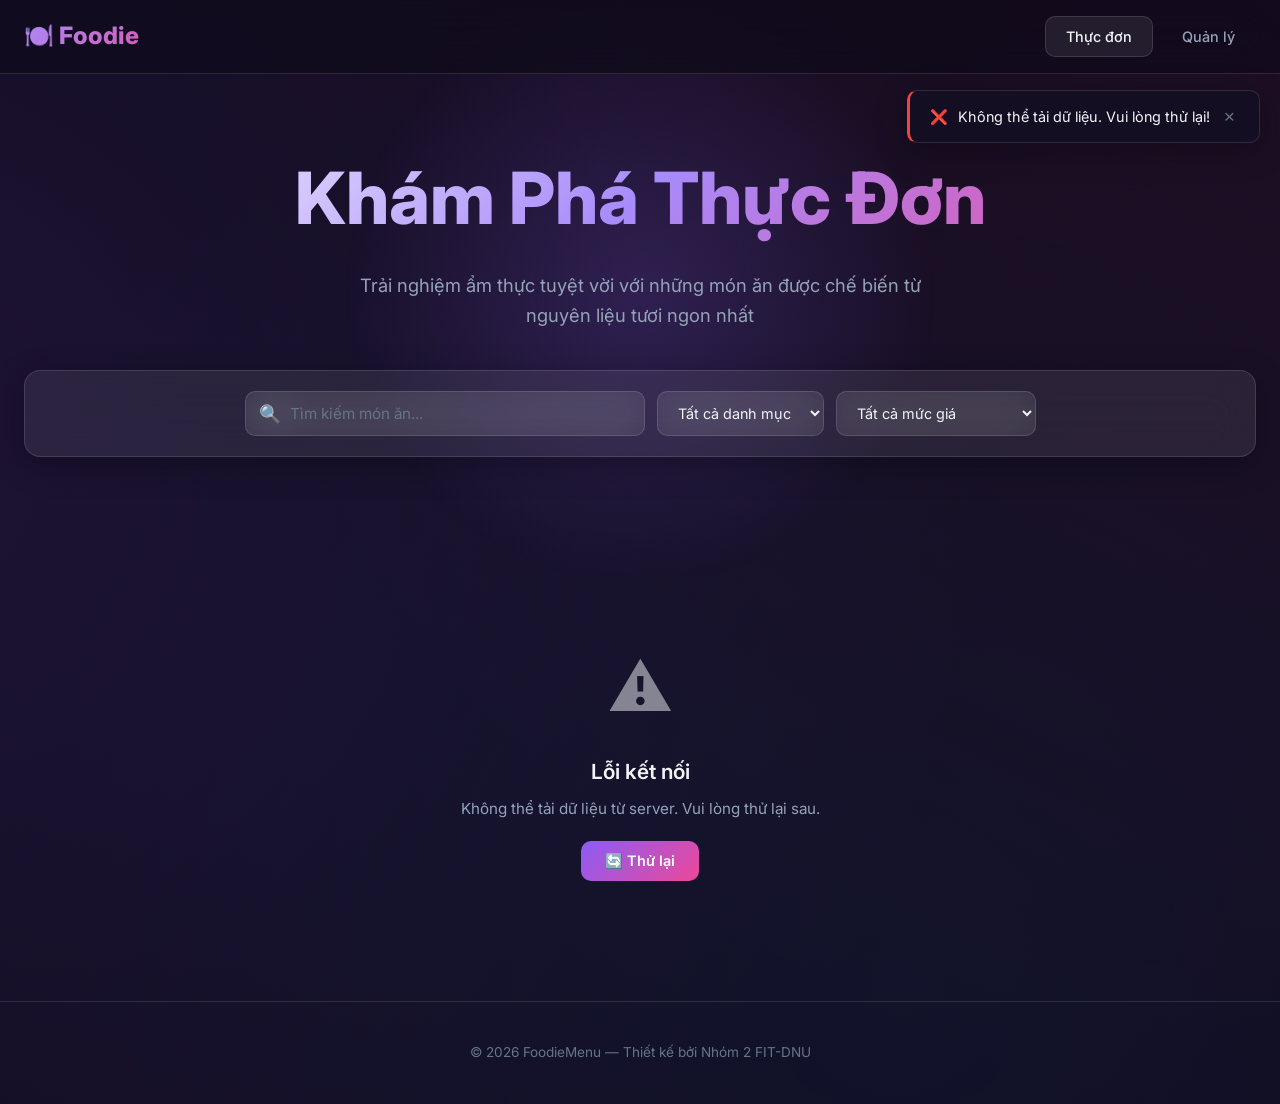
==== index.html @ cadd34fb "code full source" ====
<!DOCTYPE html>
<html lang="vi">
<head>
  <meta charset="UTF-8">
  <meta name="viewport" content="width=device-width, initial-scale=1.0">
  <meta name="description" content="FoodieMenu - Thực đơn nhà hàng hiện đại với phong cách Glassmorphism sang trọng">
  <title>FoodieMenu - Thực Đơn Nhà Hàng</title>
  <link rel="stylesheet" href="css/style.css">
</head>
<body>

  <!-- === NAVBAR === -->
  <nav class="navbar" id="navbar">
    <div class="container">
      <a href="index.html" class="nav-brand">🍽️ Foodie<span>Menu</span></a>
      <div class="nav-links">
        <a href="index.html" class="active">Thực đơn</a>
        <a href="admin.html">Quản lý</a>
      </div>
    </div>
  </nav>

  <!-- === HERO SECTION === -->
  <section class="hero">
    <div class="container">
      <h1>Khám Phá Thực Đơn</h1>
      <p>Trải nghiệm ẩm thực tuyệt vời với những món ăn được chế biến từ nguyên liệu tươi ngon nhất</p>

      <!-- Thanh tìm kiếm & filter -->
      <div class="filter-bar glass" id="filter-bar">
        <div class="search-box">
          <span class="search-icon">🔍</span>
          <input type="text" id="search-input" placeholder="Tìm kiếm món ăn...">
        </div>
        <select class="filter-select" id="filter-category">
          <option value="">Tất cả danh mục</option>
        </select>
        <select class="filter-select" id="filter-price">
          <option value="">Tất cả mức giá</option>
          <option value="0-50000">Dưới 50.000đ</option>
          <option value="50000-100000">50.000đ - 100.000đ</option>
          <option value="100000-200000">100.000đ - 200.000đ</option>
          <option value="200000-999999999">Trên 200.000đ</option>
        </select>
      </div>
    </div>
  </section>

  <!-- === PRODUCT GRID === -->
  <section class="container">
    <div class="product-grid" id="product-grid">
      <!-- Sản phẩm sẽ được render bởi JS -->
    </div>
  </section>

  <!-- === MODAL CHI TIẾT === -->
  <div class="modal-overlay" id="product-modal">
    <div class="modal-content glass">
      <div class="modal-header">
        <h2 id="modal-title">Chi tiết món ăn</h2>
        <button class="modal-close" id="modal-close">✕</button>
      </div>
      <div class="modal-body" id="modal-body">
        <!-- Nội dung modal render bởi JS -->
      </div>
    </div>
  </div>

  <!-- === FOOTER === -->
  <footer class="footer">
    <div class="container">
      <p>© 2026 FoodieMenu — Thiết kế bởi Nhóm 2 FIT-DNU</p>
    </div>
  </footer>

  <!-- Scripts -->
  <script src="js/api.js"></script>
  <script src="js/utils.js"></script>
  <script src="js/main.js"></script>
</body>
</html>
---- css/style.css ----
/* ===== FoodieMenu - Glassmorphism Style ===== */
@import url('https://fonts.googleapis.com/css2?family=Inter:wght@300;400;500;600;700;800&display=swap');

/* === CSS Variables === */
:root {
  --primary: #8b5cf6;
  --primary-light: #a78bfa;
  --primary-dark: #7c3aed;
  --accent: #ec4899;
  --accent-light: #f472b6;
  --blue: #3b82f6;
  --blue-light: #60a5fa;
  --green: #10b981;
  --red: #ef4444;
  --orange: #f59e0b;
  --bg-dark: #0f0a1a;
  --bg-card: rgba(255,255,255,0.06);
  --bg-glass: rgba(255,255,255,0.08);
  --bg-glass-hover: rgba(255,255,255,0.12);
  --border-glass: rgba(255,255,255,0.12);
  --border-glass-hover: rgba(255,255,255,0.2);
  --text-primary: #f1f5f9;
  --text-secondary: #94a3b8;
  --text-muted: #64748b;
  --shadow-glass: 0 8px 32px rgba(0,0,0,0.3);
  --shadow-glow: 0 0 30px rgba(139,92,246,0.15);
  --radius: 16px;
  --radius-sm: 10px;
  --radius-lg: 24px;
  --transition: all 0.3s cubic-bezier(0.4,0,0.2,1);
  --glass-blur: blur(20px);
}

/* === Reset & Base === */
*,*::before,*::after { margin:0;padding:0;box-sizing:border-box; }
html { scroll-behavior:smooth;font-size:16px; }
body {
  font-family:'Inter',system-ui,-apple-system,sans-serif;
  background:var(--bg-dark);
  color:var(--text-primary);
  min-height:100vh;
  line-height:1.6;
  overflow-x:hidden;
}
body::before {
  content:'';position:fixed;top:-50%;left:-50%;width:200%;height:200%;
  background:radial-gradient(circle at 20% 50%,rgba(139,92,246,0.12) 0%,transparent 50%),
             radial-gradient(circle at 80% 20%,rgba(236,72,153,0.08) 0%,transparent 50%),
             radial-gradient(circle at 60% 80%,rgba(59,130,246,0.08) 0%,transparent 50%);
  z-index:-1;animation:bgFloat 20s ease-in-out infinite;
}
@keyframes bgFloat {
  0%,100%{transform:translate(0,0) rotate(0deg);}
  33%{transform:translate(30px,-30px) rotate(1deg);}
  66%{transform:translate(-20px,20px) rotate(-1deg);}
}
a { color:var(--primary-light);text-decoration:none;transition:var(--transition); }
a:hover { color:var(--accent-light); }
img { max-width:100%;display:block; }

/* === Glass Utilities === */
.glass {
  background:var(--bg-glass);
  backdrop-filter:var(--glass-blur);-webkit-backdrop-filter:var(--glass-blur);
  border:1px solid var(--border-glass);
  border-radius:var(--radius);
  box-shadow:var(--shadow-glass);
}
.glass:hover {
  background:var(--bg-glass-hover);
  border-color:var(--border-glass-hover);
}

/* === Container === */
.container { max-width:1280px;margin:0 auto;padding:0 24px; }

/* === NAVBAR === */
.navbar {
  position:fixed;top:0;left:0;width:100%;z-index:1000;
  padding:16px 0;
  background:rgba(15,10,26,0.7);
  backdrop-filter:blur(24px);-webkit-backdrop-filter:blur(24px);
  border-bottom:1px solid var(--border-glass);
  transition:var(--transition);
}
.navbar .container { display:flex;align-items:center;justify-content:space-between; }
.nav-brand {
  font-size:1.5rem;font-weight:800;
  background:linear-gradient(135deg,var(--primary-light),var(--accent));
  -webkit-background-clip:text;-webkit-text-fill-color:transparent;
  background-clip:text;
}
.nav-brand span { font-weight:400;opacity:0.7; }
.nav-links { display:flex;gap:8px;align-items:center; }
.nav-links a {
  padding:8px 20px;border-radius:var(--radius-sm);font-weight:500;font-size:0.9rem;
  color:var(--text-secondary);transition:var(--transition);
  border:1px solid transparent;
}
.nav-links a:hover,.nav-links a.active {
  color:var(--text-primary);background:var(--bg-glass);
  border-color:var(--border-glass);
}

/* === HERO SECTION === */
.hero {
  padding:140px 0 80px;text-align:center;
  position:relative;overflow:hidden;
}
.hero::before {
  content:'';position:absolute;top:50%;left:50%;
  width:600px;height:600px;
  background:radial-gradient(circle,rgba(139,92,246,0.2),transparent 70%);
  transform:translate(-50%,-50%);border-radius:50%;
  animation:heroPulse 4s ease-in-out infinite;
}
@keyframes heroPulse {
  0%,100%{transform:translate(-50%,-50%) scale(1);opacity:0.5;}
  50%{transform:translate(-50%,-50%) scale(1.2);opacity:0.8;}
}
.hero h1 {
  font-size:clamp(2.5rem,6vw,4.5rem);font-weight:800;
  margin-bottom:16px;position:relative;
  background:linear-gradient(135deg,#fff,var(--primary-light),var(--accent));
  -webkit-background-clip:text;-webkit-text-fill-color:transparent;background-clip:text;
  animation:heroTitle 1s ease-out;
}
@keyframes heroTitle { from{opacity:0;transform:translateY(30px);} to{opacity:1;transform:translateY(0);} }
.hero p {
  font-size:1.15rem;color:var(--text-secondary);max-width:600px;
  margin:0 auto 40px;position:relative;
  animation:heroTitle 1s ease-out 0.2s both;
}

/* === SEARCH & FILTER BAR === */
.filter-bar {
  display:flex;flex-wrap:wrap;gap:12px;
  padding:20px;margin-bottom:40px;
  align-items:center;justify-content:center;
  animation:heroTitle 1s ease-out 0.4s both;
}
.search-box {
  position:relative;flex:1;min-width:250px;max-width:400px;
}
.search-box input {
  width:100%;padding:12px 16px 12px 44px;
  background:var(--bg-glass);border:1px solid var(--border-glass);
  border-radius:var(--radius-sm);color:var(--text-primary);
  font-size:0.95rem;font-family:inherit;
  backdrop-filter:var(--glass-blur);
  transition:var(--transition);
}
.search-box input:focus {
  outline:none;border-color:var(--primary);
  box-shadow:0 0 0 3px rgba(139,92,246,0.15);
}
.search-box input::placeholder { color:var(--text-muted); }
.search-box .search-icon {
  position:absolute;left:14px;top:50%;transform:translateY(-50%);
  color:var(--text-muted);font-size:1.1rem;pointer-events:none;
}
.filter-select {
  padding:12px 16px;
  background:var(--bg-glass);border:1px solid var(--border-glass);
  border-radius:var(--radius-sm);color:var(--text-primary);
  font-family:inherit;font-size:0.9rem;cursor:pointer;
  backdrop-filter:var(--glass-blur);transition:var(--transition);
  min-width:160px;
}
.filter-select:focus { outline:none;border-color:var(--primary); }
.filter-select option { background:#1a1025;color:var(--text-primary); }

/* === PRODUCT GRID === */
.product-grid {
  display:grid;
  grid-template-columns:repeat(auto-fill,minmax(280px,1fr));
  gap:24px;padding-bottom:60px;
  min-height:200px;position:relative;
}

/* === GLASS CARD === */
.glass-card {
  background:var(--bg-card);
  backdrop-filter:var(--glass-blur);-webkit-backdrop-filter:var(--glass-blur);
  border:1px solid var(--border-glass);
  border-radius:var(--radius);overflow:hidden;
  transition:var(--transition);cursor:pointer;
  position:relative;
  animation:cardIn 0.5s ease-out both;
}
@keyframes cardIn {
  from{opacity:0;transform:translateY(20px) scale(0.95);}
  to{opacity:1;transform:translateY(0) scale(1);}
}
.glass-card:hover {
  transform:translateY(-8px) scale(1.02);
  border-color:var(--border-glass-hover);
  box-shadow:var(--shadow-glass),var(--shadow-glow);
}
.glass-card::after {
  content:'';position:absolute;top:-50%;left:-50%;
  width:200%;height:200%;
  background:linear-gradient(135deg,transparent 40%,rgba(255,255,255,0.03) 50%,transparent 60%);
  transition:var(--transition);
}
.glass-card:hover::after { transform:translateX(30%) translateY(30%); }
.card-image {
  width:100%;height:200px;object-fit:cover;
  border-bottom:1px solid var(--border-glass);
  transition:var(--transition);
}
.glass-card:hover .card-image { transform:scale(1.05); }
.card-image-wrapper { overflow:hidden;position:relative; }
.card-body { padding:20px;position:relative;z-index:1; }
.card-title {
  font-size:1.1rem;font-weight:600;margin-bottom:8px;
  color:var(--text-primary);
}
.card-category {
  display:inline-block;padding:4px 12px;
  background:rgba(139,92,246,0.15);border:1px solid rgba(139,92,246,0.25);
  border-radius:20px;font-size:0.75rem;font-weight:500;
  color:var(--primary-light);margin-bottom:10px;
}
.card-desc {
  font-size:0.85rem;color:var(--text-secondary);
  margin-bottom:12px;line-height:1.5;
  display:-webkit-box;-webkit-line-clamp:2;-webkit-box-orient:vertical;overflow:hidden;
}
.card-footer {
  display:flex;justify-content:space-between;align-items:center;
}
.card-price {
  font-size:1.2rem;font-weight:700;
  background:linear-gradient(135deg,var(--primary-light),var(--accent));
  -webkit-background-clip:text;-webkit-text-fill-color:transparent;background-clip:text;
}

/* === BADGES === */
.badge {
  display:inline-block;padding:4px 10px;border-radius:20px;
  font-size:0.7rem;font-weight:600;text-transform:uppercase;letter-spacing:0.5px;
}
.badge-in { background:rgba(16,185,129,0.15);color:var(--green);border:1px solid rgba(16,185,129,0.3); }
.badge-low { background:rgba(245,158,11,0.15);color:var(--orange);border:1px solid rgba(245,158,11,0.3); }
.badge-out { background:rgba(239,68,68,0.15);color:var(--red);border:1px solid rgba(239,68,68,0.3); }
.card-badge {
  position:absolute;top:12px;right:12px;z-index:2;
}

/* === MODAL === */
.modal-overlay {
  position:fixed;top:0;left:0;width:100%;height:100%;z-index:2000;
  background:rgba(0,0,0,0.6);backdrop-filter:blur(8px);
  display:flex;align-items:center;justify-content:center;
  opacity:0;visibility:hidden;transition:var(--transition);
  padding:20px;
}
.modal-overlay.active { opacity:1;visibility:visible; }
.modal-content {
  background:rgba(20,15,35,0.9);
  backdrop-filter:blur(30px);-webkit-backdrop-filter:blur(30px);
  border:1px solid var(--border-glass-hover);
  border-radius:var(--radius-lg);
  max-width:600px;width:100%;max-height:90vh;overflow-y:auto;
  box-shadow:var(--shadow-glass),0 0 60px rgba(139,92,246,0.1);
  transform:scale(0.9) translateY(20px);transition:var(--transition);
}
.modal-overlay.active .modal-content { transform:scale(1) translateY(0); }
.modal-header {
  display:flex;justify-content:space-between;align-items:center;
  padding:24px 24px 0;
}
.modal-header h2 { font-size:1.4rem;font-weight:700; }
.modal-close {
  width:36px;height:36px;border-radius:50%;border:1px solid var(--border-glass);
  background:var(--bg-glass);color:var(--text-primary);font-size:1.2rem;
  cursor:pointer;display:flex;align-items:center;justify-content:center;
  transition:var(--transition);
}
.modal-close:hover { background:rgba(239,68,68,0.2);border-color:var(--red); }
.modal-image { width:100%;height:300px;object-fit:cover;margin:20px 0;border-radius:var(--radius-sm); }
.modal-body { padding:0 24px 24px; }
.modal-body .detail-row {
  display:flex;justify-content:space-between;align-items:center;
  padding:12px 0;border-bottom:1px solid var(--border-glass);
}
.modal-body .detail-row:last-child { border-bottom:none; }
.detail-label { color:var(--text-secondary);font-size:0.9rem; }
.detail-value { font-weight:600;font-size:0.95rem; }
.detail-price {
  font-size:1.5rem;font-weight:800;
  background:linear-gradient(135deg,var(--primary-light),var(--accent));
  -webkit-background-clip:text;-webkit-text-fill-color:transparent;background-clip:text;
}

/* === ADMIN PAGE === */
.admin-layout {
  padding-top:100px;min-height:100vh;
}
.admin-header {
  text-align:center;margin-bottom:40px;
}
.admin-header h1 {
  font-size:2rem;font-weight:700;
  background:linear-gradient(135deg,var(--primary-light),var(--accent));
  -webkit-background-clip:text;-webkit-text-fill-color:transparent;background-clip:text;
}
.admin-header p { color:var(--text-secondary);margin-top:8px; }
.admin-grid {
  display:grid;grid-template-columns:380px 1fr;gap:30px;
  align-items:start;
}

/* === FORM GLASS === */
.form-glass {
  padding:28px;position:sticky;top:100px;
}
.form-glass h2 {
  font-size:1.2rem;font-weight:600;margin-bottom:20px;
  display:flex;align-items:center;gap:8px;
}
.form-group { margin-bottom:16px;position:relative; }
.form-group label {
  display:block;font-size:0.85rem;font-weight:500;
  color:var(--text-secondary);margin-bottom:6px;
}
.form-group input,.form-group select,.form-group textarea {
  width:100%;padding:11px 14px;
  background:rgba(255,255,255,0.04);border:1px solid var(--border-glass);
  border-radius:var(--radius-sm);color:var(--text-primary);
  font-family:inherit;font-size:0.9rem;transition:var(--transition);
}
.form-group input:focus,.form-group select:focus,.form-group textarea:focus {
  outline:none;border-color:var(--primary);
  box-shadow:0 0 0 3px rgba(139,92,246,0.12);
}
.form-group textarea { resize:vertical;min-height:80px; }
.form-group select option { background:#1a1025; }
.image-preview {
  width:100%;height:160px;border-radius:var(--radius-sm);
  border:2px dashed var(--border-glass);
  display:flex;align-items:center;justify-content:center;
  overflow:hidden;margin-top:8px;
  color:var(--text-muted);font-size:0.85rem;
  transition:var(--transition);
}
.image-preview img { width:100%;height:100%;object-fit:cover; }
.field-error {
  display:block;color:var(--red);font-size:0.78rem;
  margin-top:4px;animation:shakeIn 0.3s ease;
}
@keyframes shakeIn {
  0%{transform:translateX(-5px);opacity:0;}
  50%{transform:translateX(3px);}
  100%{transform:translateX(0);opacity:1;}
}
.input-error { border-color:var(--red) !important;box-shadow:0 0 0 3px rgba(239,68,68,0.1) !important; }
.input-valid { border-color:var(--green) !important; }
.form-actions { display:flex;gap:10px;margin-top:20px; }

/* === BUTTONS === */
.btn {
  padding:11px 24px;border-radius:var(--radius-sm);border:none;
  font-family:inherit;font-size:0.9rem;font-weight:600;
  cursor:pointer;transition:var(--transition);
  display:inline-flex;align-items:center;gap:8px;
}
.btn-primary {
  background:linear-gradient(135deg,var(--primary),var(--accent));
  color:#fff;
}
.btn-primary:hover { transform:translateY(-2px);box-shadow:0 8px 24px rgba(139,92,246,0.3); }
.btn-secondary {
  background:var(--bg-glass);color:var(--text-primary);
  border:1px solid var(--border-glass);
}
.btn-secondary:hover { background:var(--bg-glass-hover); }
.btn-danger { background:rgba(239,68,68,0.15);color:var(--red);border:1px solid rgba(239,68,68,0.3); }
.btn-danger:hover { background:rgba(239,68,68,0.25); }
.btn-sm { padding:6px 14px;font-size:0.8rem; }
.btn-block { width:100%;justify-content:center; }

/* === ADMIN TABLE === */
.table-wrapper { overflow-x:auto; }
.admin-table {
  width:100%;border-collapse:separate;border-spacing:0 8px;
}
.admin-table thead th {
  padding:12px 16px;text-align:left;font-size:0.8rem;font-weight:600;
  color:var(--text-muted);text-transform:uppercase;letter-spacing:0.5px;
}
.admin-table tbody tr {
  background:var(--bg-glass);transition:var(--transition);
}
.admin-table tbody tr:hover { background:var(--bg-glass-hover); }
.admin-table td {
  padding:12px 16px;font-size:0.88rem;
  border-top:1px solid var(--border-glass);
  border-bottom:1px solid var(--border-glass);
}
.admin-table td:first-child { border-left:1px solid var(--border-glass);border-radius:var(--radius-sm) 0 0 var(--radius-sm); }
.admin-table td:last-child { border-right:1px solid var(--border-glass);border-radius:0 var(--radius-sm) var(--radius-sm) 0; }
.table-img { width:50px;height:50px;border-radius:8px;object-fit:cover; }
.table-actions { display:flex;gap:6px; }

/* === TOAST === */
#toast-container {
  position:fixed;top:90px;right:20px;z-index:3000;
  display:flex;flex-direction:column;gap:10px;
}
.toast {
  padding:14px 20px;border-radius:var(--radius-sm);min-width:300px;
  display:flex;align-items:center;gap:10px;
  background:rgba(20,15,35,0.9);backdrop-filter:blur(20px);
  border:1px solid var(--border-glass);box-shadow:var(--shadow-glass);
  transform:translateX(120%);transition:var(--transition);
  font-size:0.9rem;
}
.toast-show { transform:translateX(0); }
.toast-hide { transform:translateX(120%);opacity:0; }
.toast-success { border-left:3px solid var(--green); }
.toast-error { border-left:3px solid var(--red); }
.toast-warning { border-left:3px solid var(--orange); }
.toast-info { border-left:3px solid var(--blue); }
.toast-message { flex:1; }
.toast-close {
  background:none;border:none;color:var(--text-muted);
  font-size:1.2rem;cursor:pointer;padding:0 4px;
}

/* === LOADING === */
.glass-loading {
  position:absolute;top:0;left:0;width:100%;height:100%;
  display:flex;align-items:center;justify-content:center;
  background:rgba(15,10,26,0.5);backdrop-filter:blur(4px);
  border-radius:var(--radius);z-index:10;
}
.glass-loading.fade-out { opacity:0; }
.glass-spinner { text-align:center; }
.spinner-ring {
  width:40px;height:40px;margin:0 auto 8px;
  border:3px solid var(--border-glass);
  border-top-color:var(--primary);border-radius:50%;
  animation:spin 0.8s linear infinite;
}
.spinner-ring:nth-child(2) { width:30px;height:30px;margin-top:-35px;animation-direction:reverse;border-top-color:var(--accent); }
.spinner-ring:nth-child(3) { width:20px;height:20px;margin-top:-28px;border-top-color:var(--blue); }
@keyframes spin { to{transform:rotate(360deg);} }
.spinner-text { font-size:0.8rem;color:var(--text-muted);margin-top:12px;display:block; }

/* === EMPTY STATE === */
.empty-state {
  grid-column:1/-1;text-align:center;padding:60px 20px;
}
.empty-state .empty-icon { font-size:4rem;margin-bottom:16px;opacity:0.5; }
.empty-state h3 { font-size:1.3rem;font-weight:600;margin-bottom:8px; }
.empty-state p { color:var(--text-secondary);font-size:0.95rem; }

/* === FOOTER === */
.footer {
  text-align:center;padding:40px 0;
  border-top:1px solid var(--border-glass);
  color:var(--text-muted);font-size:0.85rem;
}

/* === SCROLLBAR === */
::-webkit-scrollbar { width:6px; }
::-webkit-scrollbar-track { background:transparent; }
::-webkit-scrollbar-thumb { background:var(--border-glass);border-radius:3px; }
::-webkit-scrollbar-thumb:hover { background:var(--primary); }

/* === RESPONSIVE === */
@media(max-width:1024px) {
  .admin-grid { grid-template-columns:1fr; }
  .form-glass { position:static; }
}
@media(max-width:768px) {
  .navbar .container { flex-wrap:wrap;gap:12px; }
  .nav-links { width:100%;justify-content:center; }
  .filter-bar { flex-direction:column; }
  .search-box { max-width:100%;min-width:auto; }
  .product-grid { grid-template-columns:repeat(auto-fill,minmax(240px,1fr));gap:16px; }
  .hero h1 { font-size:2rem; }
  .modal-content { max-height:85vh; }
  #toast-container { left:10px;right:10px; }
  .toast { min-width:auto; }
}
@media(max-width:480px) {
  .product-grid { grid-template-columns:1fr; }
  .container { padding:0 16px; }
  .admin-header h1 { font-size:1.5rem; }
}
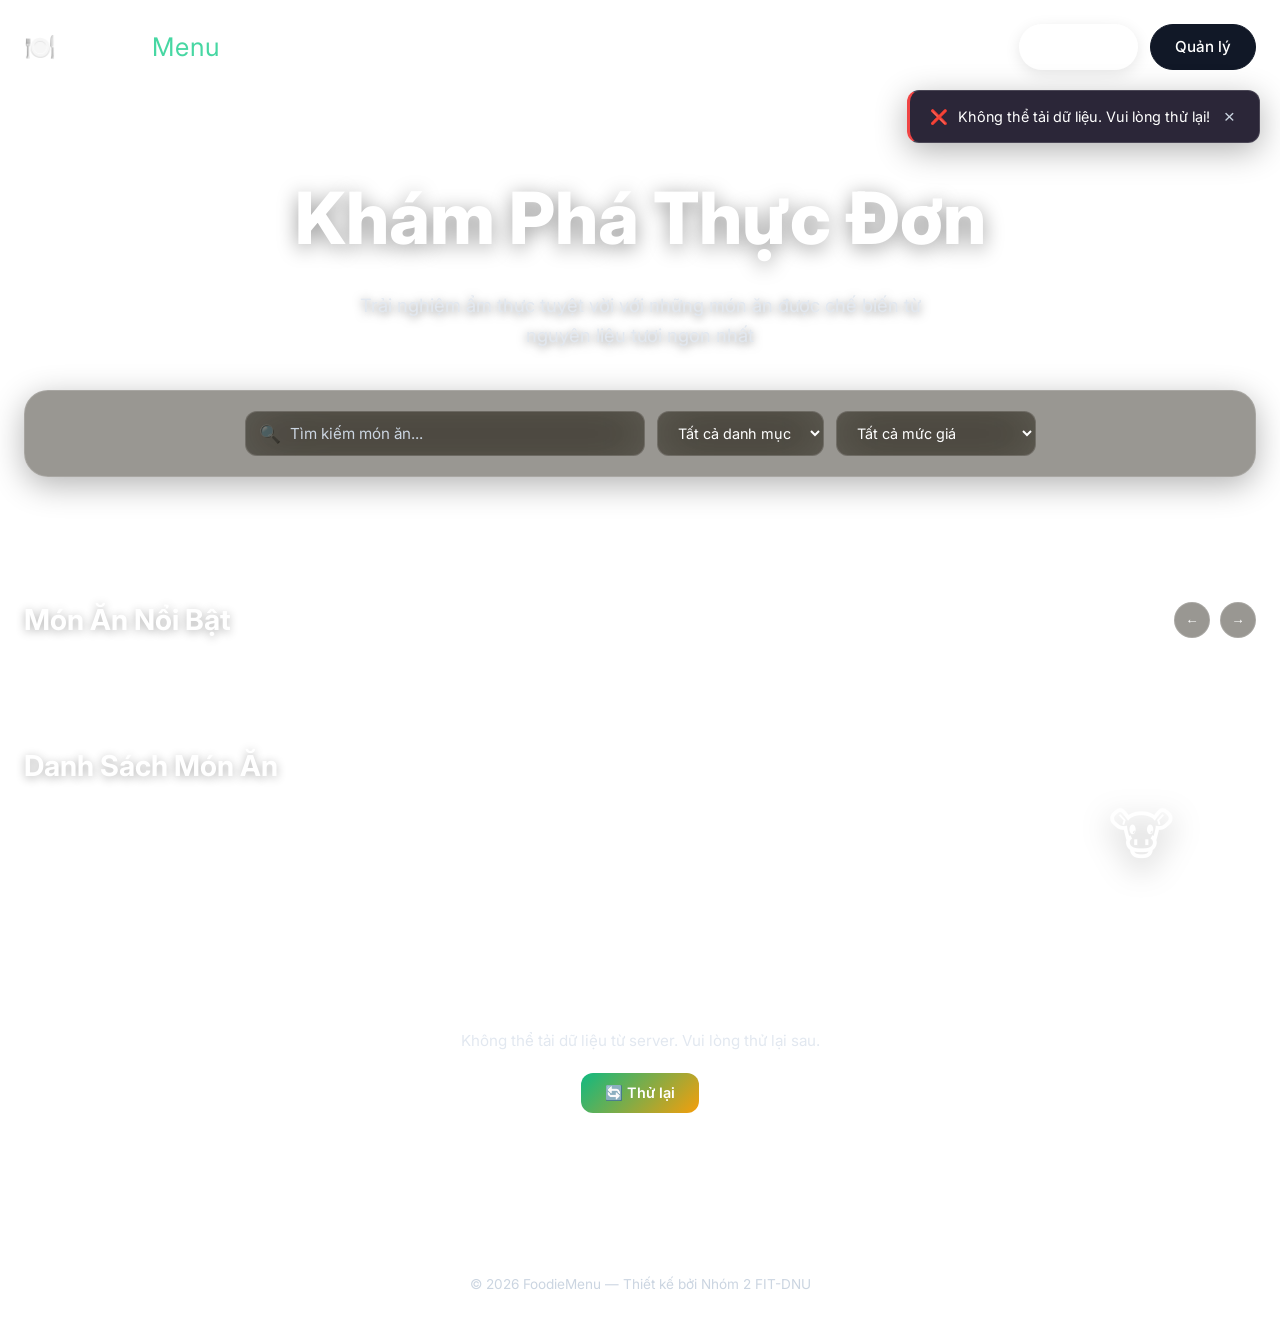
==== commit 4e812bfa: "upd ui" ====
--- a/index.html
+++ b/index.html
@@ -1,5 +1,6 @@
 <!DOCTYPE html>
 <html lang="vi">
+
 <head>
   <meta charset="UTF-8">
   <meta name="viewport" content="width=device-width, initial-scale=1.0">
@@ -7,6 +8,7 @@
   <title>FoodieMenu - Thực Đơn Nhà Hàng</title>
   <link rel="stylesheet" href="css/style.css">
 </head>
+
 <body>
 
   <!-- === NAVBAR === -->
@@ -46,12 +48,35 @@
     </div>
   </section>
 
+  <!-- === FEATURED DISHES SECTION === -->
+  <section class="container featured-section">
+    <div class="featured-header">
+      <h2>Món Ăn Nổi Bật</h2>
+      <div class="featured-controls">
+        <button id="featured-prev" class="btn-scroll">&larr;</button>
+        <button id="featured-next" class="btn-scroll">&rarr;</button>
+      </div>
+    </div>
+    <div class="featured-scroll" id="featured-scroll">
+      <!-- Các card món ăn nổi bật sẽ được JS render vào đây -->
+    </div>
+  </section>
+
   <!-- === PRODUCT GRID === -->
   <section class="container">
+    <div class="featured-header">
+      <h2>Danh Sách Món Ăn</h2>
+    </div>
     <div class="product-grid" id="product-grid">
       <!-- Sản phẩm sẽ được render bởi JS -->
     </div>
   </section>
+
+  <!-- === MASCOT PET === -->
+  <div id="mascot-pet" class="mascot-pet">
+    <div class="mascot-tooltip" id="mascot-tooltip">Em đói quá, order món đi! 🍔</div>
+    <div class="mascot-body" id="mascot-body">🐮</div>
+  </div>
 
   <!-- === MODAL CHI TIẾT === -->
   <div class="modal-overlay" id="product-modal">
@@ -74,8 +99,10 @@
   </footer>
 
   <!-- Scripts -->
+  <script src="https://code.jquery.com/jquery-3.6.0.min.js"></script>
   <script src="js/api.js"></script>
   <script src="js/utils.js"></script>
   <script src="js/main.js"></script>
 </body>
-</html>
+
+</html>
--- a/css/style.css
+++ b/css/style.css
@@ -3,32 +3,32 @@
 
 /* === CSS Variables === */
 :root {
-  --primary: #8b5cf6;
-  --primary-light: #a78bfa;
-  --primary-dark: #7c3aed;
-  --accent: #ec4899;
-  --accent-light: #f472b6;
+  --primary: #10b981;
+  --primary-light: #34d399;
+  --primary-dark: #059669;
+  --accent: #f59e0b;
+  --accent-light: #fbbf24;
   --blue: #3b82f6;
   --blue-light: #60a5fa;
   --green: #10b981;
   --red: #ef4444;
   --orange: #f59e0b;
   --bg-dark: #0f0a1a;
-  --bg-card: rgba(255,255,255,0.06);
-  --bg-glass: rgba(255,255,255,0.08);
-  --bg-glass-hover: rgba(255,255,255,0.12);
-  --border-glass: rgba(255,255,255,0.12);
-  --border-glass-hover: rgba(255,255,255,0.2);
-  --text-primary: #f1f5f9;
-  --text-secondary: #94a3b8;
-  --text-muted: #64748b;
+  --bg-card: rgba(30, 25, 15, 0.45);
+  --bg-glass: rgba(30, 25, 15, 0.45);
+  --bg-glass-hover: rgba(30, 25, 15, 0.55);
+  --border-glass: rgba(255,255,255,0.15);
+  --border-glass-hover: rgba(255,255,255,0.3);
+  --text-primary: #ffffff;
+  --text-secondary: #e2e8f0;
+  --text-muted: #cbd5e1;
   --shadow-glass: 0 8px 32px rgba(0,0,0,0.3);
-  --shadow-glow: 0 0 30px rgba(139,92,246,0.15);
-  --radius: 16px;
-  --radius-sm: 10px;
-  --radius-lg: 24px;
+  --shadow-glow: 0 0 30px rgba(16, 185, 129, 0.15);
+  --radius: 24px;
+  --radius-sm: 12px;
+  --radius-lg: 32px;
   --transition: all 0.3s cubic-bezier(0.4,0,0.2,1);
-  --glass-blur: blur(20px);
+  --glass-blur: blur(25px);
 }
 
 /* === Reset & Base === */
@@ -36,23 +36,11 @@
 html { scroll-behavior:smooth;font-size:16px; }
 body {
   font-family:'Inter',system-ui,-apple-system,sans-serif;
-  background:var(--bg-dark);
+  background: url('https://images.unsplash.com/photo-1523712999610-f77fbcfc3843?q=80&w=2070&auto=format&fit=crop') center/cover fixed;
   color:var(--text-primary);
   min-height:100vh;
   line-height:1.6;
   overflow-x:hidden;
-}
-body::before {
-  content:'';position:fixed;top:-50%;left:-50%;width:200%;height:200%;
-  background:radial-gradient(circle at 20% 50%,rgba(139,92,246,0.12) 0%,transparent 50%),
-             radial-gradient(circle at 80% 20%,rgba(236,72,153,0.08) 0%,transparent 50%),
-             radial-gradient(circle at 60% 80%,rgba(59,130,246,0.08) 0%,transparent 50%);
-  z-index:-1;animation:bgFloat 20s ease-in-out infinite;
-}
-@keyframes bgFloat {
-  0%,100%{transform:translate(0,0) rotate(0deg);}
-  33%{transform:translate(30px,-30px) rotate(1deg);}
-  66%{transform:translate(-20px,20px) rotate(-1deg);}
 }
 a { color:var(--primary-light);text-decoration:none;transition:var(--transition); }
 a:hover { color:var(--accent-light); }
@@ -77,58 +65,58 @@
 /* === NAVBAR === */
 .navbar {
   position:fixed;top:0;left:0;width:100%;z-index:1000;
-  padding:16px 0;
-  background:rgba(15,10,26,0.7);
-  backdrop-filter:blur(24px);-webkit-backdrop-filter:blur(24px);
-  border-bottom:1px solid var(--border-glass);
+  padding:24px 0;
+  background:transparent;
   transition:var(--transition);
+}
+.navbar.scrolled {
+  background: rgba(20, 25, 10, 0.6);
+  backdrop-filter: blur(20px);
+  padding: 16px 0;
 }
 .navbar .container { display:flex;align-items:center;justify-content:space-between; }
 .nav-brand {
-  font-size:1.5rem;font-weight:800;
-  background:linear-gradient(135deg,var(--primary-light),var(--accent));
-  -webkit-background-clip:text;-webkit-text-fill-color:transparent;
-  background-clip:text;
-}
-.nav-brand span { font-weight:400;opacity:0.7; }
-.nav-links { display:flex;gap:8px;align-items:center; }
+  font-size:1.6rem;font-weight:800;
+  color: #fff;
+  letter-spacing: 1px;
+}
+.nav-brand span { font-weight:400;opacity:0.9; color: var(--primary-light); }
+.nav-links { display:flex;gap:12px;align-items:center; }
 .nav-links a {
-  padding:8px 20px;border-radius:var(--radius-sm);font-weight:500;font-size:0.9rem;
-  color:var(--text-secondary);transition:var(--transition);
-  border:1px solid transparent;
+  padding:10px 24px;border-radius:40px;font-weight:500;font-size:0.95rem;
+  color:#fff; transition:var(--transition);
+  background: rgba(255,255,255,0.15);
+  backdrop-filter: blur(10px);
+  border:1px solid rgba(255,255,255,0.05);
 }
 .nav-links a:hover,.nav-links a.active {
-  color:var(--text-primary);background:var(--bg-glass);
-  border-color:var(--border-glass);
-}
+  background: rgba(255,255,255,0.3);
+  box-shadow: 0 4px 15px rgba(0,0,0,0.1);
+}
+.nav-links a:last-child {
+  background: #111827;
+  color: #fff;
+  border-color: #111827;
+}
+.nav-links a:last-child:hover { background: #000; }
 
 /* === HERO SECTION === */
 .hero {
-  padding:140px 0 80px;text-align:center;
+  padding:160px 0 80px;text-align:center;
   position:relative;overflow:hidden;
-}
-.hero::before {
-  content:'';position:absolute;top:50%;left:50%;
-  width:600px;height:600px;
-  background:radial-gradient(circle,rgba(139,92,246,0.2),transparent 70%);
-  transform:translate(-50%,-50%);border-radius:50%;
-  animation:heroPulse 4s ease-in-out infinite;
-}
-@keyframes heroPulse {
-  0%,100%{transform:translate(-50%,-50%) scale(1);opacity:0.5;}
-  50%{transform:translate(-50%,-50%) scale(1.2);opacity:0.8;}
 }
 .hero h1 {
   font-size:clamp(2.5rem,6vw,4.5rem);font-weight:800;
   margin-bottom:16px;position:relative;
-  background:linear-gradient(135deg,#fff,var(--primary-light),var(--accent));
-  -webkit-background-clip:text;-webkit-text-fill-color:transparent;background-clip:text;
+  color: #fff;
+  text-shadow: 0 4px 20px rgba(0,0,0,0.4);
   animation:heroTitle 1s ease-out;
 }
 @keyframes heroTitle { from{opacity:0;transform:translateY(30px);} to{opacity:1;transform:translateY(0);} }
 .hero p {
   font-size:1.15rem;color:var(--text-secondary);max-width:600px;
   margin:0 auto 40px;position:relative;
+  text-shadow: 0 2px 10px rgba(0,0,0,0.5);
   animation:heroTitle 1s ease-out 0.2s both;
 }
 
@@ -169,6 +157,108 @@
 }
 .filter-select:focus { outline:none;border-color:var(--primary); }
 .filter-select option { background:#1a1025;color:var(--text-primary); }
+
+/* === FEATURED SECTION === */
+.featured-section {
+  margin-bottom: 50px;
+}
+.featured-header {
+  display: flex;
+  justify-content: space-between;
+  align-items: center;
+  margin-bottom: 20px;
+}
+.featured-header h2 {
+  font-size: 1.8rem;
+  font-weight: 700;
+  color: #fff;
+  text-shadow: 0 2px 10px rgba(0,0,0,0.3);
+}
+.featured-controls {
+  display: flex;
+  gap: 10px;
+}
+.btn-scroll {
+  background: var(--bg-glass);
+  border: 1px solid var(--border-glass);
+  color: var(--text-primary);
+  width: 36px;
+  height: 36px;
+  border-radius: 50%;
+  cursor: pointer;
+  display: inline-flex;
+  align-items: center;
+  justify-content: center;
+  transition: var(--transition);
+}
+.btn-scroll:hover {
+  background: var(--bg-glass-hover);
+  border-color: var(--primary);
+  color: var(--primary-light);
+}
+.featured-scroll {
+  display: flex;
+  gap: 20px;
+  overflow-x: auto;
+  padding: 10px 0 20px 0;
+  scroll-behavior: smooth;
+  scrollbar-width: none; /* Firefox */
+  -ms-overflow-style: none; /* IE/Edge */
+}
+.featured-scroll::-webkit-scrollbar {
+  display: none; /* Chrome, Safari, Opera */
+}
+
+/* Featured Card */
+.featured-card {
+  min-width: 320px;
+  flex: 0 0 auto;
+  display: flex;
+  align-items: center;
+  gap: 15px;
+  padding: 15px;
+  animation: none; /* remove initial animation */
+}
+.featured-card:hover {
+  transform: translateY(-5px) scale(1.02);
+}
+.featured-card .card-image-wrapper {
+  width: 90px;
+  height: 90px;
+  border-radius: var(--radius-sm);
+  flex-shrink: 0;
+}
+.featured-card .card-image {
+  height: 100%;
+  border-radius: var(--radius-sm);
+  border-bottom: none;
+}
+.featured-card .card-body {
+  padding: 0;
+  flex: 1;
+}
+.featured-card .card-title {
+  font-size: 1.05rem;
+  margin-bottom: 6px;
+  display: -webkit-box;
+  -webkit-line-clamp: 2;
+  -webkit-box-orient: vertical;
+  overflow: hidden;
+}
+.featured-card .card-price {
+  font-size: 1.1rem;
+  display: block;
+}
+.badge-hot {
+  position: absolute;
+  top: -8px;
+  right: -8px;
+  background: linear-gradient(135deg, #ef4444, #f59e0b);
+  color: white;
+  border: none;
+  box-shadow: 0 4px 10px rgba(239, 68, 68, 0.3);
+  z-index: 10;
+}
 
 /* === PRODUCT GRID === */
 .product-grid {
@@ -303,8 +393,8 @@
 }
 .admin-header h1 {
   font-size:2rem;font-weight:700;
-  background:linear-gradient(135deg,var(--primary-light),var(--accent));
-  -webkit-background-clip:text;-webkit-text-fill-color:transparent;background-clip:text;
+  color: #fff;
+  text-shadow: 0 2px 10px rgba(0,0,0,0.3);
 }
 .admin-header p { color:var(--text-secondary);margin-top:8px; }
 .admin-grid {
@@ -457,6 +547,78 @@
 .empty-state h3 { font-size:1.3rem;font-weight:600;margin-bottom:8px; }
 .empty-state p { color:var(--text-secondary);font-size:0.95rem; }
 
+/* === MASCOT PET === */
+.mascot-pet {
+  position: fixed;
+  bottom: 20px;
+  right: 20px;
+  z-index: 1500;
+  cursor: pointer;
+  transition: top 0.8s cubic-bezier(0.34, 1.56, 0.64, 1), left 0.8s cubic-bezier(0.34, 1.56, 0.64, 1), opacity 0.5s ease, transform 0.5s ease;
+  user-select: none;
+  display: flex;
+  flex-direction: column;
+  align-items: center;
+}
+.mascot-pet.hidden {
+  opacity: 0;
+  pointer-events: none;
+  transform: scale(0);
+}
+.mascot-body {
+  font-size: 3.5rem;
+  filter: drop-shadow(0 10px 15px rgba(0,0,0,0.3));
+  transition: transform 0.3s ease;
+  animation: floatMascot 3s ease-in-out infinite;
+}
+.mascot-pet:hover .mascot-body {
+  transform: scale(1.1) rotate(5deg);
+  animation-play-state: paused;
+}
+@keyframes floatMascot {
+  0%, 100% { transform: translateY(0); }
+  50% { transform: translateY(-10px); }
+}
+.mascot-pet.jumping .mascot-body {
+  animation: jumpMascot 0.4s ease;
+}
+@keyframes jumpMascot {
+  0%, 100% { transform: translateY(0) scale(1); }
+  50% { transform: translateY(-30px) scale(1.1); }
+}
+.mascot-tooltip {
+  background: rgba(255, 255, 255, 0.95);
+  color: #1a1025;
+  padding: 8px 16px;
+  border-radius: 20px;
+  font-size: 0.9rem;
+  font-weight: 600;
+  margin-bottom: 10px;
+  box-shadow: 0 5px 15px rgba(0,0,0,0.2);
+  opacity: 0;
+  visibility: hidden;
+  transform: translateY(10px);
+  transition: all 0.3s cubic-bezier(0.34, 1.56, 0.64, 1);
+  white-space: nowrap;
+  pointer-events: none;
+  position: relative;
+}
+.mascot-tooltip::after {
+  content: '';
+  position: absolute;
+  bottom: -6px;
+  left: 50%;
+  transform: translateX(-50%);
+  border-width: 6px 6px 0;
+  border-style: solid;
+  border-color: rgba(255, 255, 255, 0.95) transparent transparent transparent;
+}
+.mascot-pet.show-tooltip .mascot-tooltip {
+  opacity: 1;
+  visibility: visible;
+  transform: translateY(0);
+}
+
 /* === FOOTER === */
 .footer {
   text-align:center;padding:40px 0;
